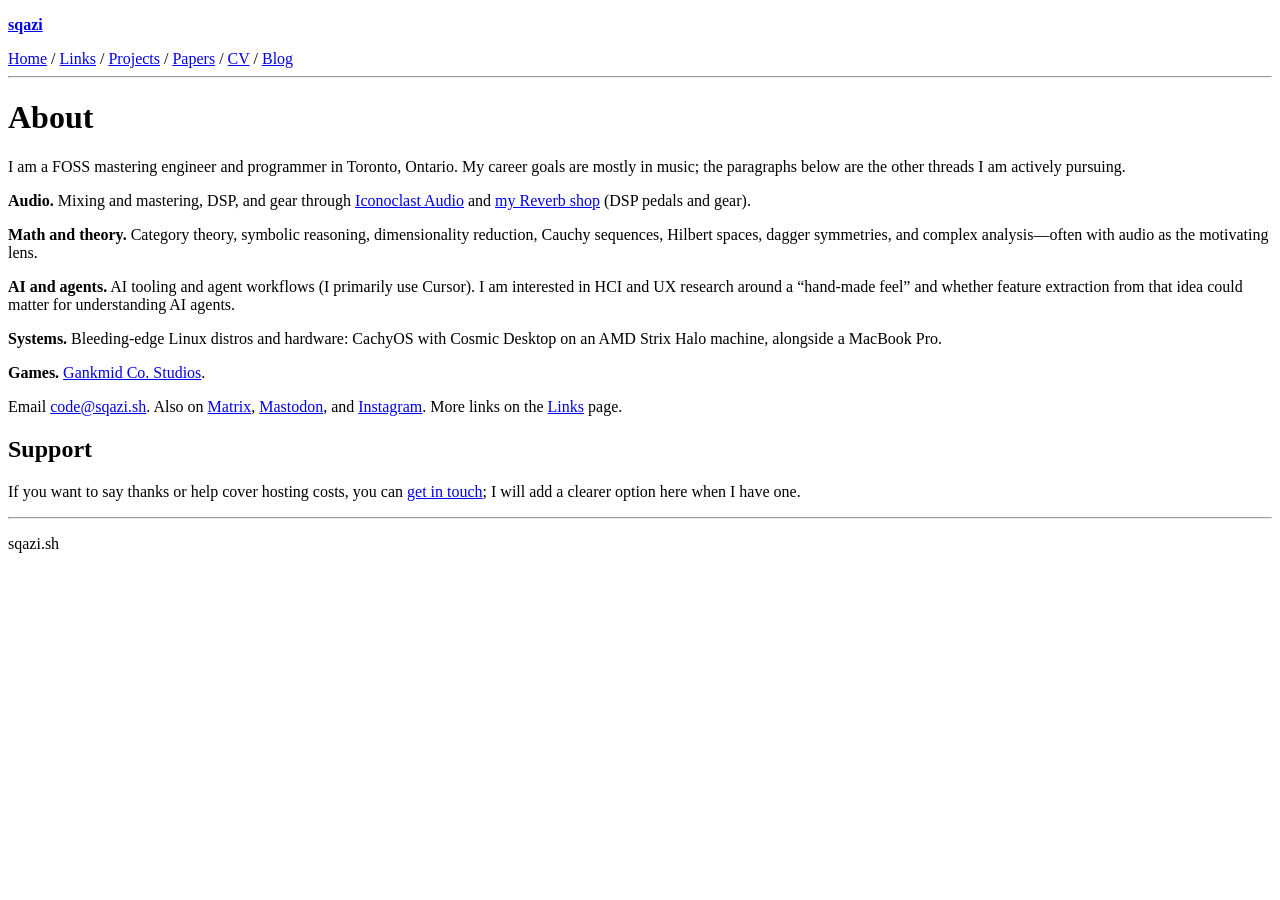
==== index.html @ b79ece52 "Add static content pages, SEO metadata, sitemap, and content redirect - Generate projects/papers/cv/" ====
<!DOCTYPE html>
<html lang="en">
<head>
<meta charset="UTF-8">
<meta name="viewport" content="width=device-width, initial-scale=1.0">
<title>About — sqazi.sh</title>
<meta name="description" content="FOSS mastering engineer and programmer in Toronto: audio, math and theory, AI and agents, systems, games.">
<link rel="canonical" href="https://sqazi.sh/">
<meta property="og:type" content="website">
<meta property="og:url" content="https://sqazi.sh/">
<meta property="og:title" content="About — sqazi.sh">
<meta property="og:description" content="FOSS mastering engineer and programmer in Toronto: audio, math and theory, AI and agents, systems, games.">
<meta name="twitter:card" content="summary">
<meta name="twitter:title" content="About — sqazi.sh">
<meta name="twitter:description" content="FOSS mastering engineer and programmer in Toronto: audio, math and theory, AI and agents, systems, games.">
</head>
<body>

<header>
<p><strong><a href="index.html">sqazi</a></strong></p>
</header>

<nav>
<a href="index.html">Home</a> /
<a href="links.html">Links</a> /
<a href="projects.html">Projects</a> /
<a href="papers.html">Papers</a> /
<a href="cv.html">CV</a> /
<a href="blog.html">Blog</a>
</nav>

<hr>

<main>
<h1>About</h1>

<p>I am a FOSS mastering engineer and programmer in Toronto, Ontario. My career goals are mostly in music; the paragraphs below are the other threads I am actively pursuing.</p>

<p><strong>Audio.</strong> Mixing and mastering, DSP, and gear through <a href="https://www.iconoclastaud.io/">Iconoclast Audio</a> and <a href="https://reverb.com/shop/gearacquisitionsyndrome/">my Reverb shop</a> (DSP pedals and gear).</p>

<p><strong>Math and theory.</strong> Category theory, symbolic reasoning, dimensionality reduction, Cauchy sequences, Hilbert spaces, dagger symmetries, and complex analysis&mdash;often with audio as the motivating lens.</p>

<p><strong>AI and agents.</strong> AI tooling and agent workflows (I primarily use Cursor). I am interested in HCI and UX research around a &ldquo;hand-made feel&rdquo; and whether feature extraction from that idea could matter for understanding AI agents.</p>

<p><strong>Systems.</strong> Bleeding-edge Linux distros and hardware: CachyOS with Cosmic Desktop on an AMD Strix Halo machine, alongside a MacBook Pro.</p>

<p><strong>Games.</strong> <a href="https://www.gankmid.co/">Gankmid Co. Studios</a>.</p>

<p>Email <a href="mailto:code@sqazi.sh">code@sqazi.sh</a>. Also on <a href="https://matrix.to/#/@metalmasteringengineer:matrix.org">Matrix</a>, <a href="https://social.devilplan.com/@willy">Mastodon</a>, and <a href="https://www.instagram.com/kongposhmosh/">Instagram</a>. More links on the <a href="links.html">Links</a> page.</p>

<h2>Support</h2>
<p>If you want to say thanks or help cover hosting costs, you can <a href="mailto:code@sqazi.sh?subject=Support">get in touch</a>; I will add a clearer option here when I have one.</p>
</main>

<hr>

<footer>
<p>sqazi.sh</p>
</footer>

</body>
</html>
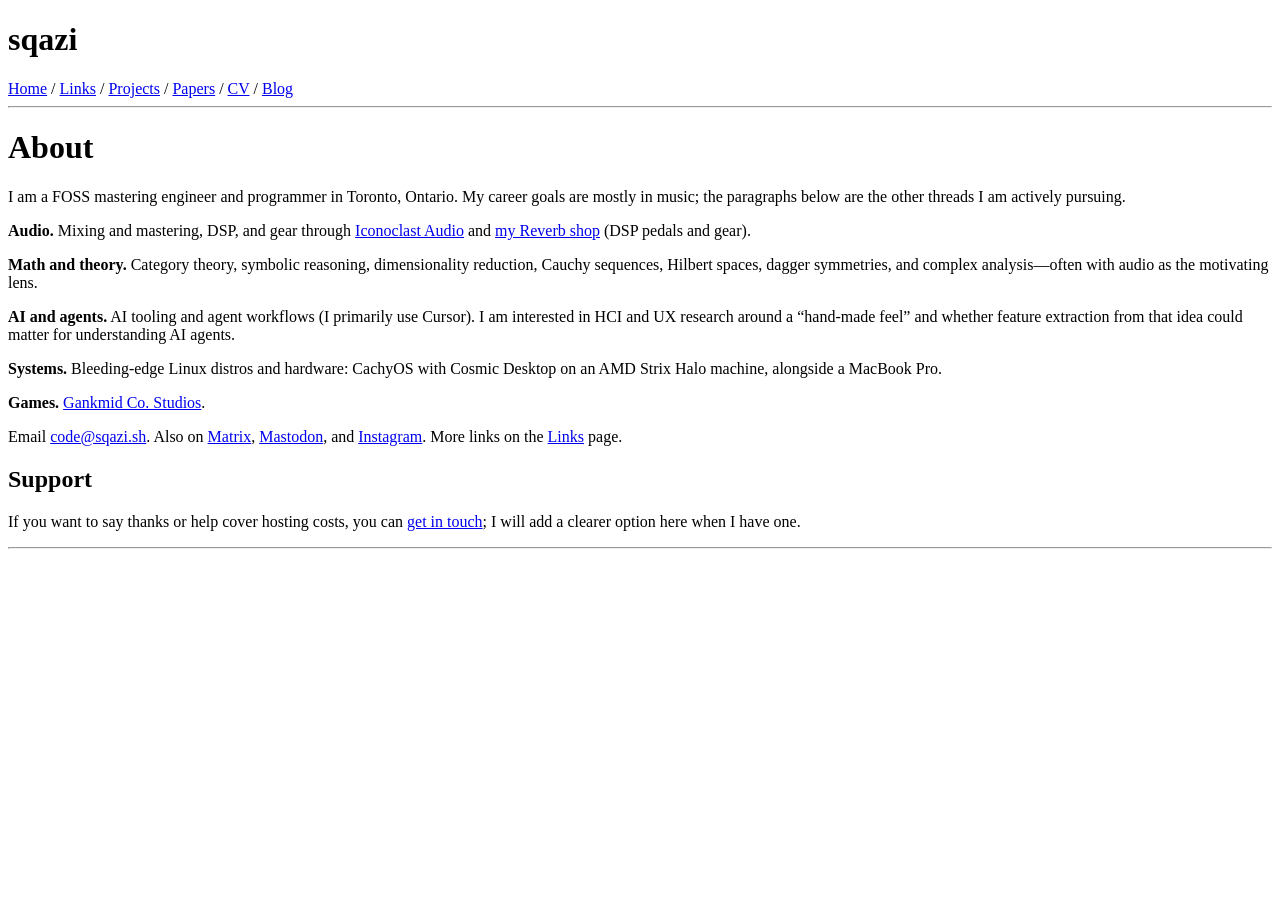
==== commit 1dbb4ba1: "Redo bio from shahzebqazi profile README - FOSS mastering engineer / programmer, Toronto; music-firs" ====
--- a/index.html
+++ b/index.html
@@ -3,30 +3,21 @@
 <head>
 <meta charset="UTF-8">
 <meta name="viewport" content="width=device-width, initial-scale=1.0">
-<title>About — sqazi.sh</title>
-<meta name="description" content="FOSS mastering engineer and programmer in Toronto: audio, math and theory, AI and agents, systems, games.">
-<link rel="canonical" href="https://sqazi.sh/">
-<meta property="og:type" content="website">
-<meta property="og:url" content="https://sqazi.sh/">
-<meta property="og:title" content="About — sqazi.sh">
-<meta property="og:description" content="FOSS mastering engineer and programmer in Toronto: audio, math and theory, AI and agents, systems, games.">
-<meta name="twitter:card" content="summary">
-<meta name="twitter:title" content="About — sqazi.sh">
-<meta name="twitter:description" content="FOSS mastering engineer and programmer in Toronto: audio, math and theory, AI and agents, systems, games.">
+<title>sqazi.sh</title>
 </head>
 <body>
 
 <header>
-<p><strong><a href="index.html">sqazi</a></strong></p>
+<h1>sqazi</h1>
 </header>
 
 <nav>
 <a href="index.html">Home</a> /
 <a href="links.html">Links</a> /
-<a href="projects.html">Projects</a> /
-<a href="papers.html">Papers</a> /
-<a href="cv.html">CV</a> /
-<a href="blog.html">Blog</a>
+<a href="content.html?page=projects">Projects</a> /
+<a href="content.html?page=papers">Papers</a> /
+<a href="content.html?page=cv">CV</a> /
+<a href="content.html?page=blog">Blog</a>
 </nav>
 
 <hr>
@@ -55,7 +46,6 @@
 <hr>
 
 <footer>
-<p>sqazi.sh</p>
 </footer>
 
 </body>
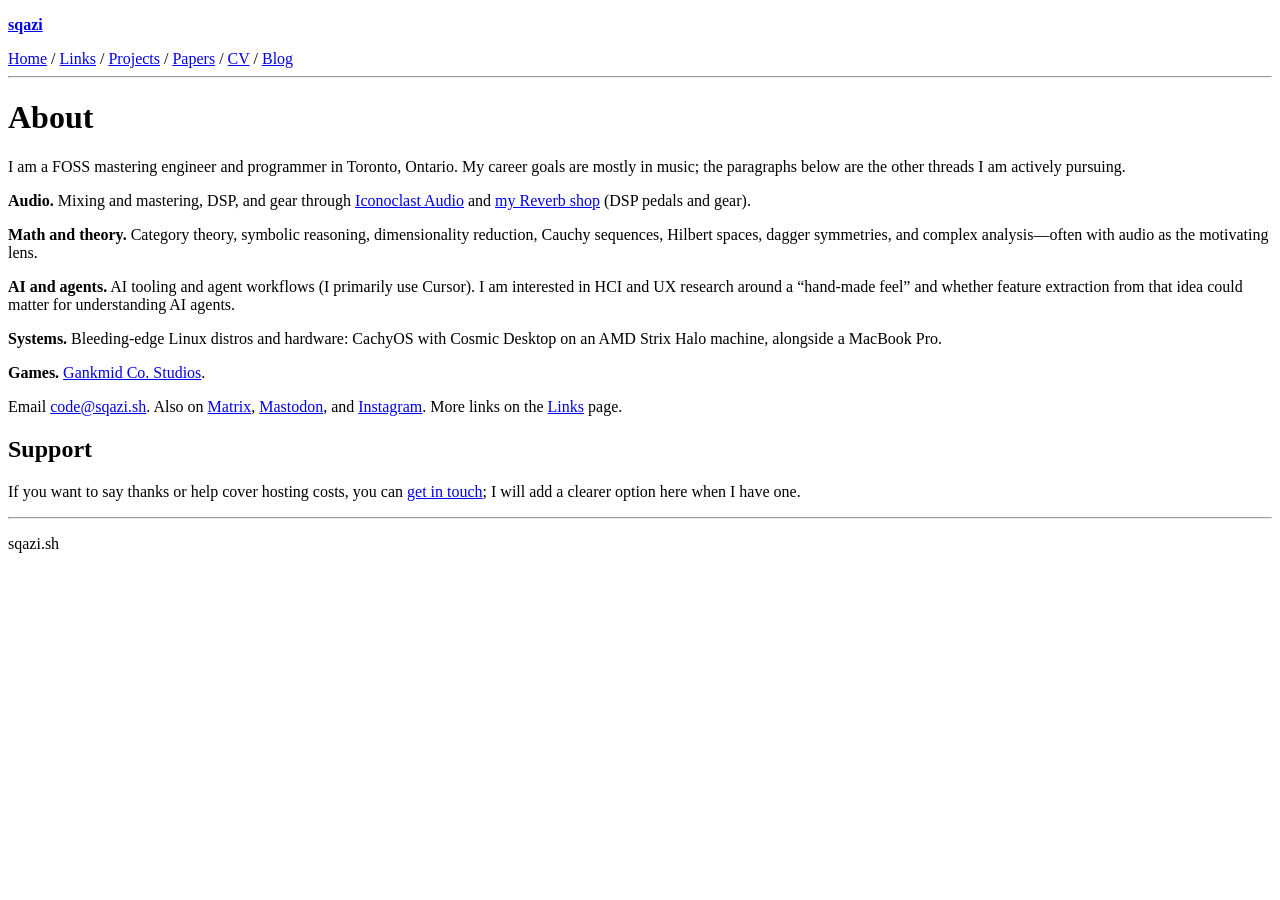
==== commit c42076ef: "Merge 451573d0063e024bfca1e0e036375c5513fc3fcc into d769a26fb89d7a18ddd4aa95d25e4ac43afada7c" ====
--- a/index.html
+++ b/index.html
@@ -3,21 +3,30 @@
 <head>
 <meta charset="UTF-8">
 <meta name="viewport" content="width=device-width, initial-scale=1.0">
-<title>sqazi.sh</title>
+<title>About — sqazi.sh</title>
+<meta name="description" content="FOSS mastering engineer and programmer in Toronto: audio, math and theory, AI and agents, systems, games.">
+<link rel="canonical" href="https://sqazi.sh/">
+<meta property="og:type" content="website">
+<meta property="og:url" content="https://sqazi.sh/">
+<meta property="og:title" content="About — sqazi.sh">
+<meta property="og:description" content="FOSS mastering engineer and programmer in Toronto: audio, math and theory, AI and agents, systems, games.">
+<meta name="twitter:card" content="summary">
+<meta name="twitter:title" content="About — sqazi.sh">
+<meta name="twitter:description" content="FOSS mastering engineer and programmer in Toronto: audio, math and theory, AI and agents, systems, games.">
 </head>
 <body>
 
 <header>
-<h1>sqazi</h1>
+<p><strong><a href="index.html">sqazi</a></strong></p>
 </header>
 
 <nav>
 <a href="index.html">Home</a> /
 <a href="links.html">Links</a> /
-<a href="content.html?page=projects">Projects</a> /
-<a href="content.html?page=papers">Papers</a> /
-<a href="content.html?page=cv">CV</a> /
-<a href="content.html?page=blog">Blog</a>
+<a href="projects.html">Projects</a> /
+<a href="papers.html">Papers</a> /
+<a href="cv.html">CV</a> /
+<a href="blog.html">Blog</a>
 </nav>
 
 <hr>
@@ -46,6 +55,7 @@
 <hr>
 
 <footer>
+<p>sqazi.sh</p>
 </footer>
 
 </body>
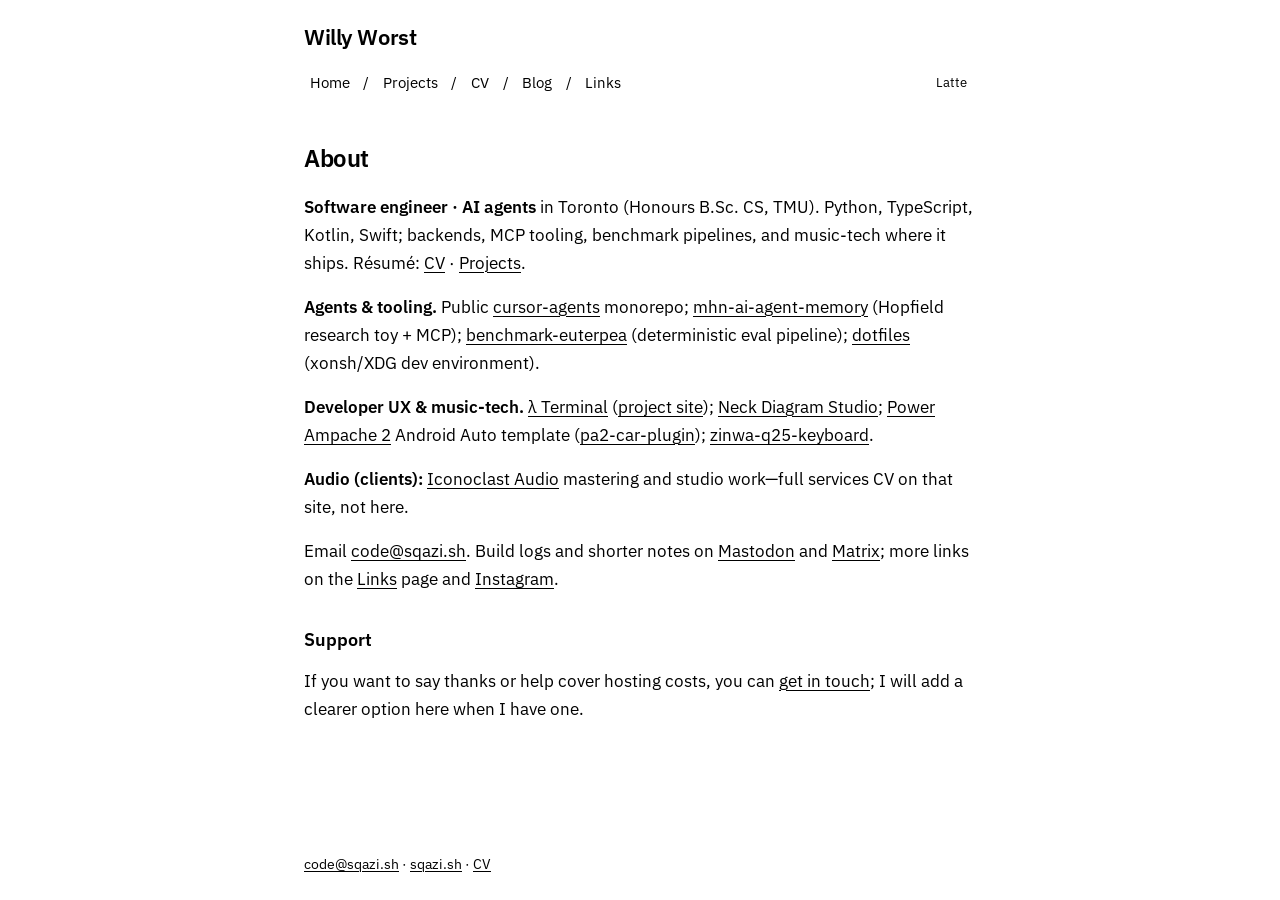
==== commit 780f80ca: "feat(cv,projects): employability pass, canon pins, SEO, cv-heroes Human cv.html with vendored hero a" ====
--- a/index.html
+++ b/index.html
@@ -3,60 +3,62 @@
 <head>
 <meta charset="UTF-8">
 <meta name="viewport" content="width=device-width, initial-scale=1.0">
-<title>About — sqazi.sh</title>
-<meta name="description" content="FOSS mastering engineer and programmer in Toronto: audio, math and theory, AI and agents, systems, games.">
-<link rel="canonical" href="https://sqazi.sh/">
-<meta property="og:type" content="website">
-<meta property="og:url" content="https://sqazi.sh/">
-<meta property="og:title" content="About — sqazi.sh">
-<meta property="og:description" content="FOSS mastering engineer and programmer in Toronto: audio, math and theory, AI and agents, systems, games.">
-<meta name="twitter:card" content="summary">
-<meta name="twitter:title" content="About — sqazi.sh">
-<meta name="twitter:description" content="FOSS mastering engineer and programmer in Toronto: audio, math and theory, AI and agents, systems, games.">
+<meta name="description" content="Willy Worst — software engineer and portfolio (sqazi.sh).">
+<title>sqazi.sh</title>
+<link rel="preconnect" href="https://fonts.googleapis.com">
+<link rel="preconnect" href="https://fonts.gstatic.com" crossorigin>
+<link href="https://fonts.googleapis.com/css2?family=IBM+Plex+Mono:wght@400;500&family=IBM+Plex+Sans:wght@400;600&display=swap" rel="stylesheet">
+<script>
+(function(){var k="sqazi-theme",t;try{t=localStorage.getItem(k);}catch(e){}if(t!=="latte"&&t!=="mocha")t=matchMedia("(prefers-color-scheme:light)").matches?"latte":"mocha";document.documentElement.setAttribute("data-theme",t);})();
+</script>
+<link rel="stylesheet" href="assets/css/catppuccin.css">
+<link rel="stylesheet" href="assets/css/site.css">
 </head>
 <body>
 
-<header>
-<p><strong><a href="index.html">sqazi</a></strong></p>
+<header class="site-header">
+<div class="site-header__inner">
+<h1 class="site-brand"><a href="index.html">Willy Worst</a></h1>
+<div class="site-header__bar">
+<nav class="site-nav" aria-label="Primary">
+<a href="index.html" aria-current="page">Home</a>
+<span class="site-nav__sep" aria-hidden="true">/</span>
+<a href="content.html?page=projects">Projects</a>
+<span class="site-nav__sep" aria-hidden="true">/</span>
+<a href="content.html?page=cv">CV</a>
+<span class="site-nav__sep" aria-hidden="true">/</span>
+<a href="content.html?page=blog">Blog</a>
+<span class="site-nav__sep" aria-hidden="true">/</span>
+<a href="links.html">Links</a>
+</nav>
+<button type="button" class="theme-toggle" id="theme-toggle">Latte</button>
+</div>
+</div>
 </header>
 
-<nav>
-<a href="index.html">Home</a> /
-<a href="links.html">Links</a> /
-<a href="projects.html">Projects</a> /
-<a href="papers.html">Papers</a> /
-<a href="cv.html">CV</a> /
-<a href="blog.html">Blog</a>
-</nav>
-
-<hr>
-
-<main>
+<main class="site-main">
 <h1>About</h1>
 
-<p>I am a FOSS mastering engineer and programmer in Toronto, Ontario. My career goals are mostly in music; the paragraphs below are the other threads I am actively pursuing.</p>
+<p><strong>Software engineer · AI agents</strong> in Toronto (Honours B.Sc. CS, TMU). Python, TypeScript, Kotlin, Swift; backends, MCP tooling, benchmark pipelines, and music-tech where it ships. Résumé: <a href="content.html?page=cv">CV</a> · <a href="content.html?page=projects">Projects</a>.</p>
 
-<p><strong>Audio.</strong> Mixing and mastering, DSP, and gear through <a href="https://www.iconoclastaud.io/">Iconoclast Audio</a> and <a href="https://reverb.com/shop/gearacquisitionsyndrome/">my Reverb shop</a> (DSP pedals and gear).</p>
+<p><strong>Agents &amp; tooling.</strong> Public <a href="https://github.com/shahzebqazi/cursor-agents">cursor-agents</a> monorepo; <a href="https://github.com/shahzebqazi/mhn-ai-agent-memory">mhn-ai-agent-memory</a> (Hopfield research toy + MCP); <a href="https://github.com/shahzebqazi/benchmark-euterpea">benchmark-euterpea</a> (deterministic eval pipeline); <a href="https://github.com/shahzebqazi/dotfiles">dotfiles</a> (xonsh/XDG dev environment).</p>
 
-<p><strong>Math and theory.</strong> Category theory, symbolic reasoning, dimensionality reduction, Cauchy sequences, Hilbert spaces, dagger symmetries, and complex analysis&mdash;often with audio as the motivating lens.</p>
+<p><strong>Developer UX &amp; music-tech.</strong> <a href="https://github.com/shahzebqazi/lambda-terminal">λ Terminal</a> (<a href="https://sqazi.sh/lambda-terminal/">project site</a>); <a href="https://sqazi.sh/neck-diagram-studio/">Neck Diagram Studio</a>; <a href="https://github.com/shahzebqazi/PowerAmpache2PluginTemplate">Power Ampache 2</a> Android Auto template (<a href="https://sqazi.sh/pa2-car-plugin/">pa2-car-plugin</a>); <a href="https://github.com/shahzebqazi/zinwa-q25-keyboard">zinwa-q25-keyboard</a>.</p>
 
-<p><strong>AI and agents.</strong> AI tooling and agent workflows (I primarily use Cursor). I am interested in HCI and UX research around a &ldquo;hand-made feel&rdquo; and whether feature extraction from that idea could matter for understanding AI agents.</p>
+<p><strong>Audio (clients):</strong> <a href="https://www.iconoclastaud.io/">Iconoclast Audio</a> mastering and studio work&mdash;full services CV on that site, not here.</p>
 
-<p><strong>Systems.</strong> Bleeding-edge Linux distros and hardware: CachyOS with Cosmic Desktop on an AMD Strix Halo machine, alongside a MacBook Pro.</p>
-
-<p><strong>Games.</strong> <a href="https://www.gankmid.co/">Gankmid Co. Studios</a>.</p>
-
-<p>Email <a href="mailto:code@sqazi.sh">code@sqazi.sh</a>. Also on <a href="https://matrix.to/#/@metalmasteringengineer:matrix.org">Matrix</a>, <a href="https://social.devilplan.com/@willy">Mastodon</a>, and <a href="https://www.instagram.com/kongposhmosh/">Instagram</a>. More links on the <a href="links.html">Links</a> page.</p>
+<p>Email <a href="mailto:code@sqazi.sh">code@sqazi.sh</a>. Build logs and shorter notes on <a href="https://social.devilplan.com/@willy">Mastodon</a> and <a href="https://matrix.to/#/@metalmasteringengineer:matrix.org">Matrix</a>; more links on the <a href="links.html">Links</a> page and <a href="https://www.instagram.com/kongposhmosh/">Instagram</a>.</p>
 
 <h2>Support</h2>
 <p>If you want to say thanks or help cover hosting costs, you can <a href="mailto:code@sqazi.sh?subject=Support">get in touch</a>; I will add a clearer option here when I have one.</p>
 </main>
 
-<hr>
-
-<footer>
-<p>sqazi.sh</p>
+<footer class="site-footer">
+<div class="site-footer__inner">
+<p><a href="mailto:code@sqazi.sh">code@sqazi.sh</a> · <a href="https://sqazi.sh">sqazi.sh</a> · <a href="content.html?page=cv">CV</a></p>
+</div>
 </footer>
 
+<script src="assets/js/theme.js"></script>
 </body>
 </html>
--- a/assets/css/site.css
+++ b/assets/css/site.css
@@ -0,0 +1,459 @@
+/* sqazi.sh layout — pairs with catppuccin.css */
+
+*,
+*::before,
+*::after {
+  box-sizing: border-box;
+}
+
+html {
+  font-size: 100%;
+  -webkit-text-size-adjust: 100%;
+}
+
+body {
+  margin: 0;
+  min-height: 100vh;
+  display: flex;
+  flex-direction: column;
+  font-family: "IBM Plex Sans", system-ui, -apple-system, "Segoe UI", Roboto, sans-serif;
+  font-size: 1.0625rem;
+  line-height: 1.65;
+  color: var(--color-text);
+  background-color: var(--color-bg);
+}
+
+.site-header {
+  background-color: var(--color-bg-elevated);
+  border-bottom: 1px solid var(--color-border);
+}
+
+.site-header__inner,
+.site-main,
+.site-footer__inner {
+  width: min(42rem, calc(100% - 2rem));
+  margin-inline: auto;
+}
+
+.site-header__inner {
+  padding: 1.25rem 0 1rem;
+}
+
+.site-brand {
+  margin: 0;
+  font-size: 1.35rem;
+  font-weight: 600;
+  letter-spacing: -0.02em;
+}
+
+.site-brand a {
+  color: var(--color-text);
+  text-decoration: none;
+}
+
+.site-brand a:hover {
+  color: var(--color-accent);
+}
+
+.site-header__bar {
+  display: flex;
+  flex-wrap: wrap;
+  align-items: center;
+  gap: 0.75rem;
+  margin-top: 0.75rem;
+}
+
+.site-nav {
+  display: flex;
+  flex-wrap: wrap;
+  align-items: center;
+  gap: 0.35rem 0.5rem;
+  font-size: 0.9375rem;
+}
+
+.site-nav a {
+  color: var(--color-text-muted);
+  text-decoration: none;
+  padding: 0.2rem 0.35rem;
+  border-radius: 0.25rem;
+}
+
+.site-nav a:hover,
+.site-nav a[aria-current="page"] {
+  color: var(--color-accent);
+  background-color: var(--color-surface);
+}
+
+.site-nav__sep {
+  color: var(--color-text-faint);
+  user-select: none;
+}
+
+.site-header__bar .theme-toggle {
+  margin-left: auto;
+}
+
+.theme-toggle {
+  font: inherit;
+  font-size: 0.8125rem;
+  color: var(--color-text-muted);
+  background: var(--color-surface);
+  border: 1px solid var(--color-border);
+  border-radius: 0.35rem;
+  padding: 0.25rem 0.55rem;
+  cursor: pointer;
+  line-height: 1.4;
+}
+
+.theme-toggle:hover {
+  color: var(--color-text);
+  border-color: var(--color-border-strong);
+}
+
+.theme-toggle:focus-visible {
+  outline: 2px solid var(--color-focus);
+  outline-offset: 2px;
+}
+
+.site-main {
+  flex: 1;
+  padding: 1.75rem 0 2.5rem;
+}
+
+.site-main > h1 {
+  margin: 0 0 1.25rem;
+  font-size: 1.5rem;
+  font-weight: 600;
+  letter-spacing: -0.02em;
+  line-height: 1.25;
+}
+
+.site-main h2 {
+  margin: 2rem 0 0.75rem;
+  font-size: 1.125rem;
+  font-weight: 600;
+  color: var(--color-text);
+}
+
+.site-main p {
+  margin: 0 0 1rem;
+}
+
+.site-main p:last-child {
+  margin-bottom: 0;
+}
+
+.site-main strong {
+  color: var(--ctp-subtext1);
+  font-weight: 600;
+}
+
+a {
+  color: var(--color-link);
+  text-decoration-thickness: 1px;
+  text-underline-offset: 0.15em;
+}
+
+a:hover {
+  color: var(--color-link-hover);
+}
+
+a:visited {
+  color: var(--color-link-visited);
+}
+
+a:focus-visible {
+  outline: 2px solid var(--color-focus);
+  outline-offset: 2px;
+  border-radius: 2px;
+}
+
+code {
+  font-family: "IBM Plex Mono", ui-monospace, "Cascadia Code", "Source Code Pro", Menlo, monospace;
+  font-size: 0.88em;
+  background: var(--color-code-bg);
+  color: var(--color-code-text);
+  padding: 0.1em 0.35em;
+  border-radius: 0.25rem;
+  border: 1px solid var(--color-border);
+}
+
+.site-footer {
+  margin-top: auto;
+  background-color: var(--color-bg-sunken);
+  border-top: 1px solid var(--color-border);
+  font-size: 0.875rem;
+  color: var(--color-text-muted);
+}
+
+.site-footer__inner {
+  padding: 1.25rem 0 1.5rem;
+}
+
+.site-footer p {
+  margin: 0;
+}
+
+.site-footer a {
+  color: var(--color-text-muted);
+}
+
+.site-footer a:hover {
+  color: var(--color-accent);
+}
+
+/* Plain text pages (CV, blog, papers) */
+.page-content--plain {
+  white-space: pre-wrap;
+  overflow-wrap: anywhere;
+  font-family: "IBM Plex Mono", ui-monospace, "Cascadia Code", "Source Code Pro", Menlo, monospace;
+  font-size: 0.8125rem;
+  line-height: 1.55;
+  margin: 0;
+  padding: 1.25rem 1.35rem;
+  background: var(--color-bg-elevated);
+  border: 1px solid var(--color-border);
+  border-radius: 0.5rem;
+  box-shadow: var(--shadow-sm);
+  color: var(--color-text);
+}
+
+#page-content:not(.page-content--plain):empty::before {
+  content: "Loading…";
+  color: var(--color-text-muted);
+  font-style: italic;
+}
+
+/* Projects (content/projects.html fragment) */
+.projects-page {
+  max-width: 100%;
+}
+
+.projects-intro {
+  margin: 0 0 1.5rem;
+  padding: 0.85rem 1rem;
+  border-left: 3px solid var(--color-intro-border);
+  background: var(--color-bg-elevated);
+  border-radius: 0 0.35rem 0.35rem 0;
+  font-size: 0.95rem;
+  line-height: 1.55;
+  color: var(--color-text-muted);
+}
+
+.projects-section {
+  margin-top: 2rem;
+}
+
+.projects-section:first-of-type {
+  margin-top: 0.5rem;
+}
+
+.projects-section h2 {
+  font-size: 1.05rem;
+  font-weight: 600;
+  margin: 0 0 0.75rem;
+  padding-bottom: 0.35rem;
+  border-bottom: 1px solid var(--color-border);
+  color: var(--ctp-subtext1);
+}
+
+.projects-list {
+  list-style: none;
+  margin: 0;
+  padding: 0;
+  display: flex;
+  flex-direction: column;
+  gap: 0.75rem;
+}
+
+.projects-list > li,
+.projects-list > li.project-card {
+  margin: 0;
+  padding: 0;
+  border: 1px solid var(--color-border);
+  border-radius: 0.5rem;
+  background: var(--color-bg-elevated);
+  box-shadow: var(--shadow-sm);
+  transition: border-color 0.15s ease;
+  overflow: hidden;
+}
+
+.projects-list > li:hover,
+.projects-list > li.project-card:hover {
+  border-color: var(--color-border-strong);
+}
+
+.project-hero-link {
+  display: block;
+  line-height: 0;
+  border-bottom: 1px solid var(--color-border);
+}
+
+.project-hero {
+  display: block;
+  width: 100%;
+  height: auto;
+  max-height: 10rem;
+  object-fit: cover;
+  object-position: center;
+}
+
+.project-card__body {
+  padding: 0.85rem 1rem;
+}
+
+.project-title {
+  font-weight: 600;
+  color: var(--color-accent);
+  text-decoration: none;
+}
+
+.project-title:hover {
+  color: var(--color-accent-hover);
+  text-decoration: underline;
+}
+
+.project-meta {
+  display: block;
+  font-size: 0.85rem;
+  color: var(--color-text-muted);
+  margin-top: 0.25rem;
+}
+
+.project-desc {
+  margin: 0.5rem 0 0;
+  font-size: 0.9rem;
+  line-height: 1.5;
+  color: var(--color-text);
+}
+
+.projects-note {
+  font-size: 0.9rem;
+  margin: 0 0 0.75rem;
+  color: var(--color-text-muted);
+}
+
+/* CV (content/cv.html) */
+.cv-page {
+  max-width: 100%;
+}
+
+.cv-lede {
+  font-size: 0.85rem;
+  color: var(--color-text-muted);
+  margin: 0 0 1.25rem;
+}
+
+.cv-header {
+  margin-bottom: 1.5rem;
+  padding-bottom: 1rem;
+  border-bottom: 1px solid var(--color-border);
+}
+
+.cv-name {
+  font-size: 1.35rem;
+  font-weight: 600;
+  margin: 0;
+}
+
+.cv-location,
+.cv-contact {
+  margin: 0.35rem 0 0;
+  font-size: 0.95rem;
+  color: var(--color-text-muted);
+}
+
+.cv-section {
+  margin-top: 1.75rem;
+}
+
+.cv-section h2 {
+  font-size: 1.05rem;
+  font-weight: 600;
+  margin: 0 0 0.65rem;
+  padding-bottom: 0.35rem;
+  border-bottom: 1px solid var(--color-border);
+  color: var(--ctp-subtext1);
+}
+
+.cv-section p,
+.cv-section ul {
+  margin: 0.5rem 0 0;
+  line-height: 1.55;
+}
+
+.cv-note {
+  font-size: 0.9rem;
+  color: var(--color-text-muted);
+}
+
+.cv-highlight-list .project-hero {
+  max-height: 14rem;
+}
+
+.cv-strengths,
+.cv-links {
+  margin: 0.5rem 0 0;
+  padding-left: 1.25rem;
+}
+
+.cv-strengths li,
+.cv-links li {
+  margin-top: 0.35rem;
+}
+
+.cv-role {
+  margin-top: 1rem;
+}
+
+.cv-role h3 {
+  font-size: 1rem;
+  font-weight: 600;
+  margin: 0;
+  line-height: 1.4;
+}
+
+.cv-dates {
+  font-size: 0.85rem;
+  color: var(--color-text-muted);
+  margin: 0.25rem 0 0;
+}
+
+.cv-role ul {
+  margin: 0.35rem 0 0;
+  padding-left: 1.25rem;
+}
+
+/* Minimal redirect page */
+.page--redirect {
+  display: grid;
+  place-items: center;
+  min-height: 100vh;
+  text-align: center;
+  padding: 2rem;
+}
+
+.page--redirect p {
+  margin: 0;
+  font-size: 1rem;
+}
+
+@media (max-width: 32rem) {
+  .site-header__inner {
+    padding-top: 1rem;
+  }
+
+  .site-nav {
+    font-size: 0.875rem;
+  }
+
+  .site-header__bar {
+    flex-direction: column;
+    align-items: flex-start;
+  }
+
+  .page-content--plain {
+    font-size: 0.75rem;
+    padding: 1rem;
+  }
+}
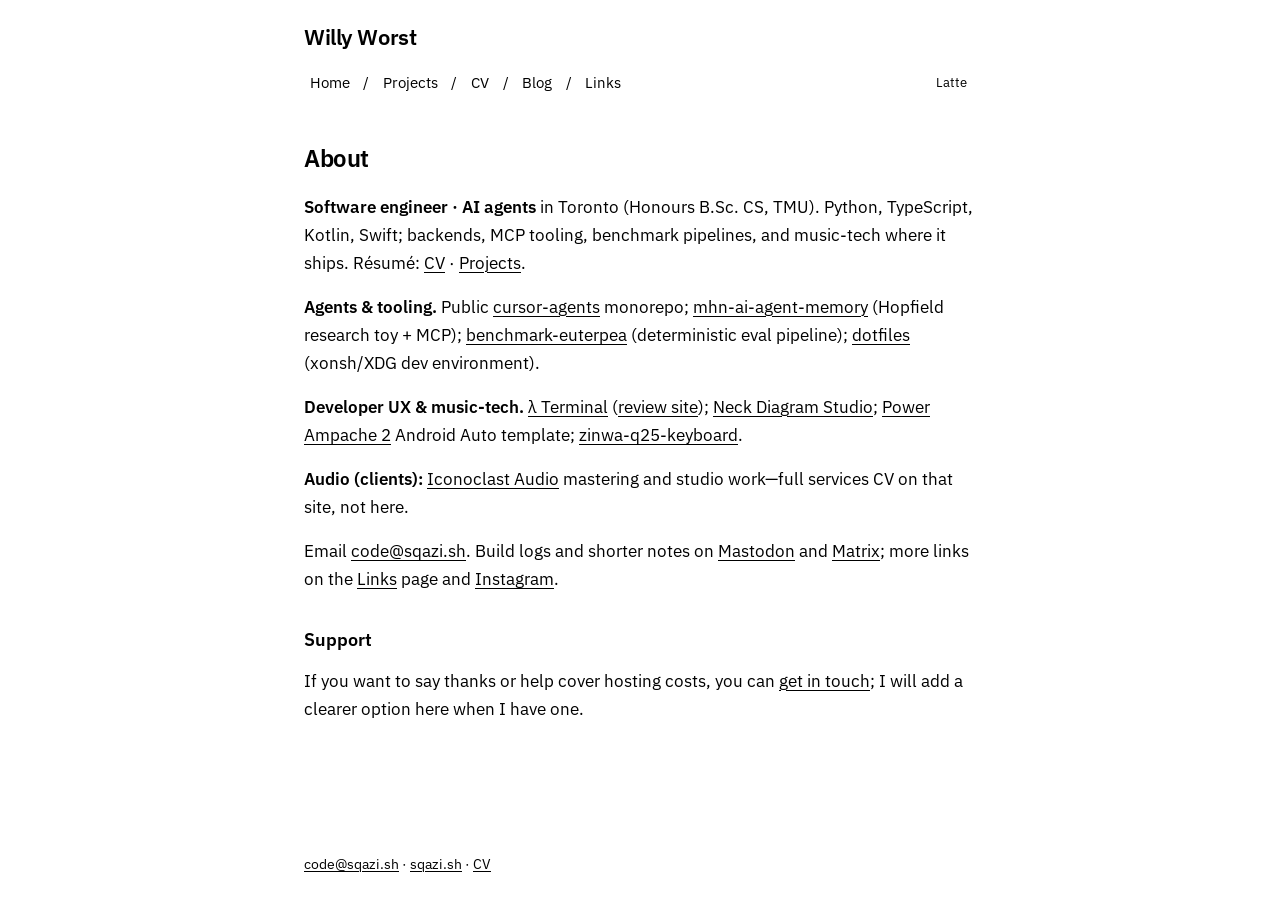
==== commit 3a49f497: "fix(links): drop 403 sqazi.sh demo hrefs from deploy copy Home and projects pages linked S3 prefixes" ====
--- a/index.html
+++ b/index.html
@@ -43,7 +43,7 @@
 
 <p><strong>Agents &amp; tooling.</strong> Public <a href="https://github.com/shahzebqazi/cursor-agents">cursor-agents</a> monorepo; <a href="https://github.com/shahzebqazi/mhn-ai-agent-memory">mhn-ai-agent-memory</a> (Hopfield research toy + MCP); <a href="https://github.com/shahzebqazi/benchmark-euterpea">benchmark-euterpea</a> (deterministic eval pipeline); <a href="https://github.com/shahzebqazi/dotfiles">dotfiles</a> (xonsh/XDG dev environment).</p>
 
-<p><strong>Developer UX &amp; music-tech.</strong> <a href="https://github.com/shahzebqazi/lambda-terminal">λ Terminal</a> (<a href="https://sqazi.sh/lambda-terminal/">project site</a>); <a href="https://sqazi.sh/neck-diagram-studio/">Neck Diagram Studio</a>; <a href="https://github.com/shahzebqazi/PowerAmpache2PluginTemplate">Power Ampache 2</a> Android Auto template (<a href="https://sqazi.sh/pa2-car-plugin/">pa2-car-plugin</a>); <a href="https://github.com/shahzebqazi/zinwa-q25-keyboard">zinwa-q25-keyboard</a>.</p>
+<p><strong>Developer UX &amp; music-tech.</strong> <a href="https://github.com/shahzebqazi/lambda-terminal">λ Terminal</a> (<a href="https://github.com/shahzebqazi/lambda-terminal/tree/main/docs/review">review site</a>); <a href="https://github.com/shahzebqazi/neck-diagram-studio">Neck Diagram Studio</a>; <a href="https://github.com/shahzebqazi/PowerAmpache2PluginTemplate">Power Ampache 2</a> Android Auto template; <a href="https://github.com/shahzebqazi/zinwa-q25-keyboard">zinwa-q25-keyboard</a>.</p>
 
 <p><strong>Audio (clients):</strong> <a href="https://www.iconoclastaud.io/">Iconoclast Audio</a> mastering and studio work&mdash;full services CV on that site, not here.</p>
 
--- a/assets/css/site.css
+++ b/assets/css/site.css
@@ -218,6 +218,26 @@
   color: var(--color-text);
 }
 
+.page-content--plain a {
+  color: var(--color-link);
+  text-decoration: underline;
+  text-underline-offset: 2px;
+}
+
+.page-content--plain a:hover {
+  color: var(--color-link-hover);
+}
+
+.page-content--plain a:visited {
+  color: var(--color-link-visited);
+}
+
+.page-content--plain a:focus-visible {
+  outline: 2px solid var(--color-focus);
+  outline-offset: 2px;
+  border-radius: 2px;
+}
+
 #page-content:not(.page-content--plain):empty::before {
   content: "Loading…";
   color: var(--color-text-muted);
@@ -266,6 +286,10 @@
   gap: 0.75rem;
 }
 
+.project-card[id] {
+  scroll-margin-top: 5.5rem;
+}
+
 .projects-list > li,
 .projects-list > li.project-card {
   margin: 0;
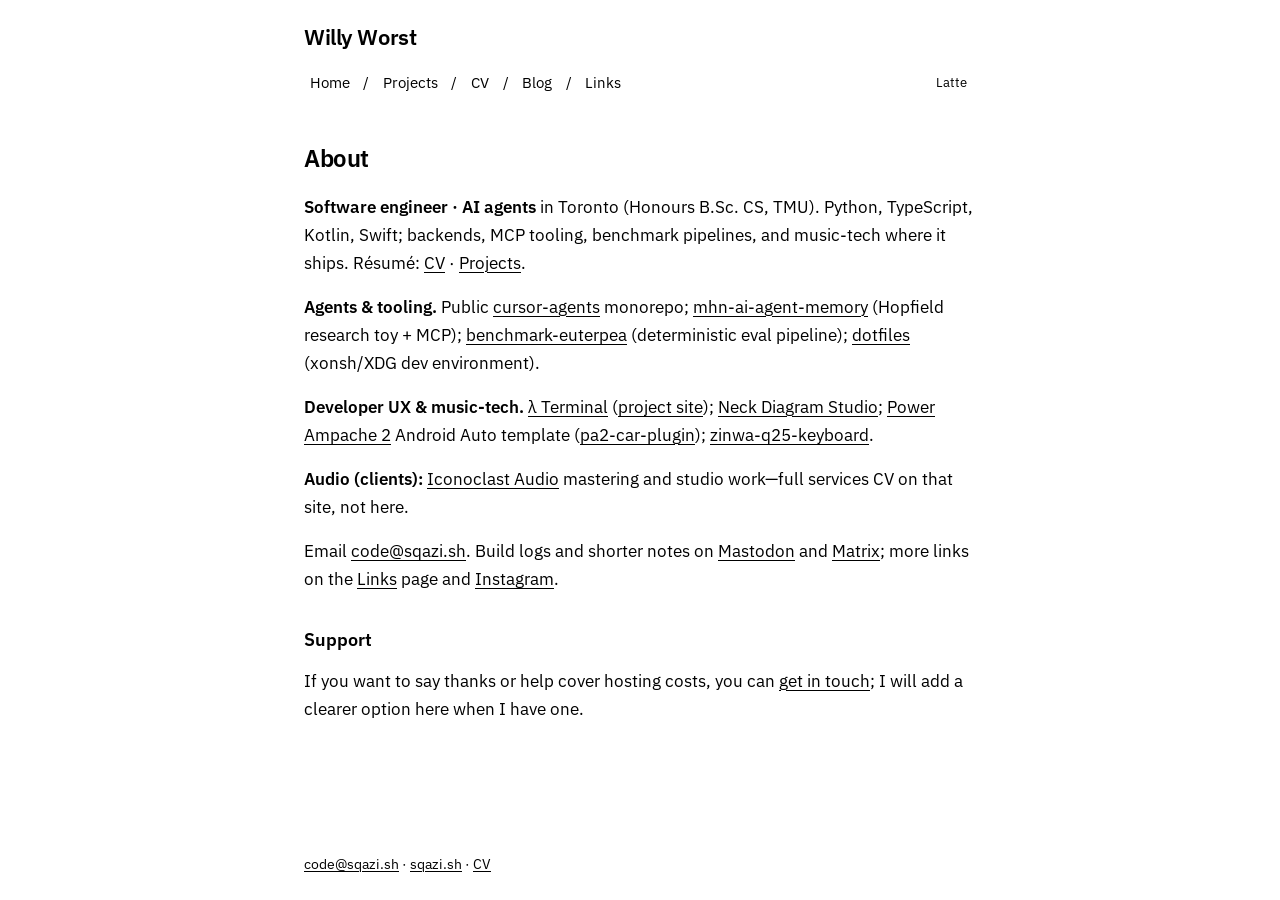
==== commit 994aa298: "fix(links): restore sqazi.sh demo hrefs after S3 sync Re-point home and projects copy to Sol-hosted " ====
--- a/index.html
+++ b/index.html
@@ -43,7 +43,7 @@
 
 <p><strong>Agents &amp; tooling.</strong> Public <a href="https://github.com/shahzebqazi/cursor-agents">cursor-agents</a> monorepo; <a href="https://github.com/shahzebqazi/mhn-ai-agent-memory">mhn-ai-agent-memory</a> (Hopfield research toy + MCP); <a href="https://github.com/shahzebqazi/benchmark-euterpea">benchmark-euterpea</a> (deterministic eval pipeline); <a href="https://github.com/shahzebqazi/dotfiles">dotfiles</a> (xonsh/XDG dev environment).</p>
 
-<p><strong>Developer UX &amp; music-tech.</strong> <a href="https://github.com/shahzebqazi/lambda-terminal">λ Terminal</a> (<a href="https://github.com/shahzebqazi/lambda-terminal/tree/main/docs/review">review site</a>); <a href="https://github.com/shahzebqazi/neck-diagram-studio">Neck Diagram Studio</a>; <a href="https://github.com/shahzebqazi/PowerAmpache2PluginTemplate">Power Ampache 2</a> Android Auto template; <a href="https://github.com/shahzebqazi/zinwa-q25-keyboard">zinwa-q25-keyboard</a>.</p>
+<p><strong>Developer UX &amp; music-tech.</strong> <a href="https://github.com/shahzebqazi/lambda-terminal">λ Terminal</a> (<a href="https://sqazi.sh/lambda-terminal/">project site</a>); <a href="https://sqazi.sh/neck-diagram-studio/">Neck Diagram Studio</a>; <a href="https://github.com/shahzebqazi/PowerAmpache2PluginTemplate">Power Ampache 2</a> Android Auto template (<a href="https://sqazi.sh/pa2-car-plugin/">pa2-car-plugin</a>); <a href="https://github.com/shahzebqazi/zinwa-q25-keyboard">zinwa-q25-keyboard</a>.</p>
 
 <p><strong>Audio (clients):</strong> <a href="https://www.iconoclastaud.io/">Iconoclast Audio</a> mastering and studio work&mdash;full services CV on that site, not here.</p>
 
